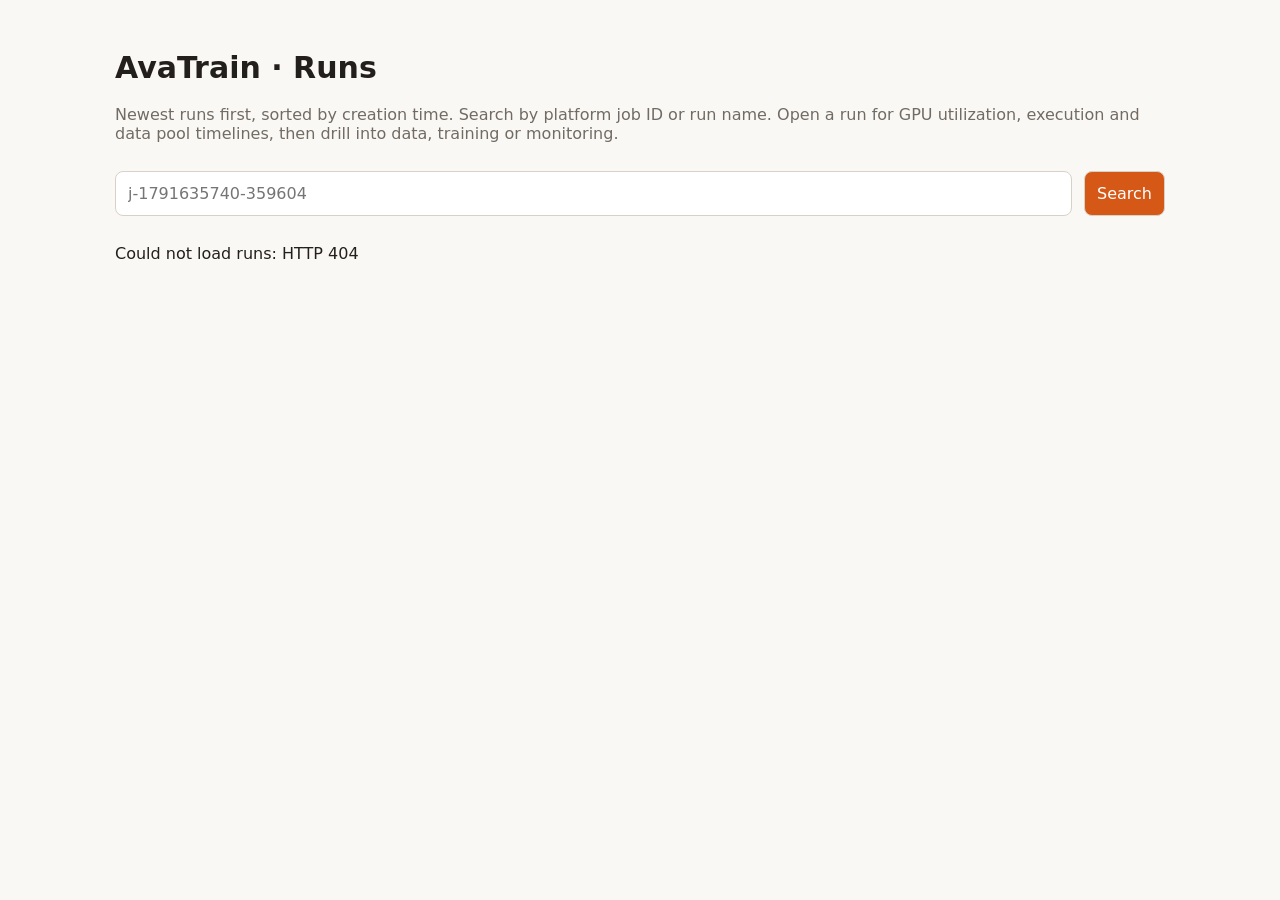
==== miles/dashboard/static/runs.html @ 979bacd7 "refactor(dashboard): consolidate deployed web service and monitoring" ====
<!doctype html>
<html lang="en">
<head>
  <meta charset="utf-8">
  <meta name="viewport" content="width=device-width, initial-scale=1">
  <title>AvaTrain · Runs</title>
  <style>
    :root { color-scheme: light; font-family: system-ui, sans-serif; color: #231f1c; background: #faf8f5; }
    main { max-width: 1050px; margin: 50px auto; padding: 0 24px; }
    h1 { font-size: 30px; } .muted { color: #716b63; }
    form { display: flex; gap: 12px; margin: 28px 0; }
    input { flex: 1; min-width: 100px; } input, button { padding: 12px; font: inherit; border: 1px solid #d8d1c8; border-radius: 8px; }
    button { background: #d55816; color: white; cursor: pointer; }
    article { border: 1px solid #e5ddd0; border-radius: 10px; background: white; padding: 20px; margin: 14px 0; }
    h2 { font-size: 18px; margin: 0 0 8px; } p { overflow-wrap: anywhere; }
    a { color: #235fa8; margin-right: 20px; } #status { min-height: 24px; }
  </style>
</head>
<body>
<main>
  <h1>AvaTrain · Runs</h1>
  <p class="muted">Newest runs first, sorted by creation time. Search by platform job ID or run name. Open a run for GPU utilization, execution and data pool timelines, then drill into data, training or monitoring.</p>
  <p><a id="grafana" hidden target="_blank" rel="noopener">Fleet monitoring & alerts · Grafana ↗</a></p>
  <form id="search"><input id="query" maxlength="128" placeholder="j-1791635740-359604" aria-label="Job ID or run name"><button>Search</button></form>
  <p id="status" role="status"></p>
  <section id="runs"></section>
</main>
<script type="module">
  const query = document.querySelector("#query"), status = document.querySelector("#status"), runs = document.querySelector("#runs");
  const base = new URL("./", location.href);
  fetch(new URL("api/observability", base)).then(response => response.json()).then(data => {
    if (!data.grafana) return;
    const link = document.querySelector("#grafana");
    link.href = new URL("grafana/d/miles-overview/rl-observability", base); link.hidden = false;
  }).catch(() => {});
  query.value = new URLSearchParams(location.search).get("q") || "";
  const node = (tag, text) => { const n = document.createElement(tag); n.textContent = text; return n; };
  let loading = false;
  async function load() {
    if (loading) return;
    loading = true;
    status.textContent = "Loading runs…";
    try {
      const url = new URL("api/runs", base); url.searchParams.set("q", query.value.trim());
      const response = await fetch(url);
      if (!response.ok) throw new Error(`HTTP ${response.status}`);
      const data = await response.json();
      runs.replaceChildren();
      status.textContent = data.total ? `${data.total} matching runs (${data.runs.length} shown)` : "No matching runs. Existing jobs may need to be registered.";
      for (const run of data.runs) {
        const card = node("article", "");
        card.append(node("h2", run.job_id || "Job ID not registered"), node("p", run.relative_path), node("p", `Created: ${new Date(run.created_at * 1000).toLocaleString()} · Recorded state: ${run.state} · telemetry: ${run.telemetry_ready ? "available" : "not available"}`));
        if (run.telemetry_ready) {
          for (const [label, hash] of [["Overview", ""], ["Training metrics", "metrics"], ["Monitoring & alerts", "monitoring"]]) {
            const link = node("a", label); link.href = new URL(`runs/${run.id}/#/${hash}`, base); card.append(link);
          }
        }
        runs.append(card);
      }
    } catch (error) { status.textContent = `Could not load runs: ${error.message}`; }
    finally { loading = false; }
  }
  document.querySelector("#search").onsubmit = event => { event.preventDefault(); const url = new URL(location.href); url.searchParams.set("q", query.value.trim()); history.replaceState(null, "", url); load(); };
  load();
  setInterval(() => { if (!document.hidden) load(); }, 15000);
</script>
</body>
</html>
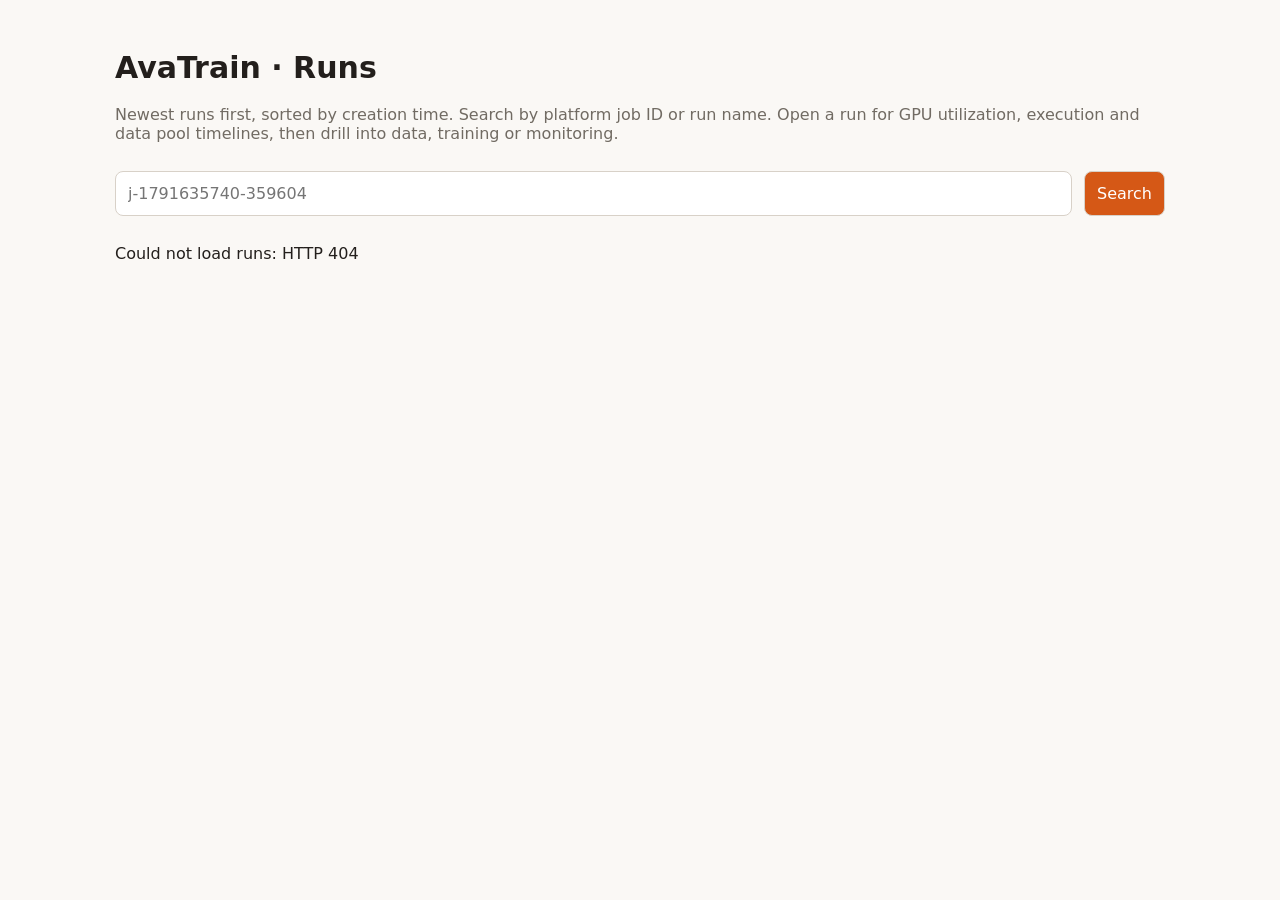
==== commit 32a2e237: "feat(dashboard): share run telemetry through PostgreSQL" ====
--- a/miles/dashboard/static/runs.html
+++ b/miles/dashboard/static/runs.html
@@ -49,7 +49,7 @@
       status.textContent = data.total ? `${data.total} matching runs (${data.runs.length} shown)` : "No matching runs. Existing jobs may need to be registered.";
       for (const run of data.runs) {
         const card = node("article", "");
-        card.append(node("h2", run.job_id || "Job ID not registered"), node("p", run.relative_path), node("p", `Created: ${new Date(run.created_at * 1000).toLocaleString()} · Recorded state: ${run.state} · telemetry: ${run.telemetry_ready ? "available" : "not available"}`));
+        card.append(node("h2", run.job_id || "Job ID not registered"), node("p", run.relative_path), node("p", `${run.owner ? `Owner: ${run.owner} · ` : ""}Created: ${new Date(run.created_at * 1000).toLocaleString()} · Recorded state: ${run.state} · telemetry: ${run.telemetry_ready ? "available" : "not available"}`));
         if (run.telemetry_ready) {
           for (const [label, hash] of [["Overview", ""], ["Training metrics", "metrics"], ["Monitoring & alerts", "monitoring"]]) {
             const link = node("a", label); link.href = new URL(`runs/${run.id}/#/${hash}`, base); card.append(link);
